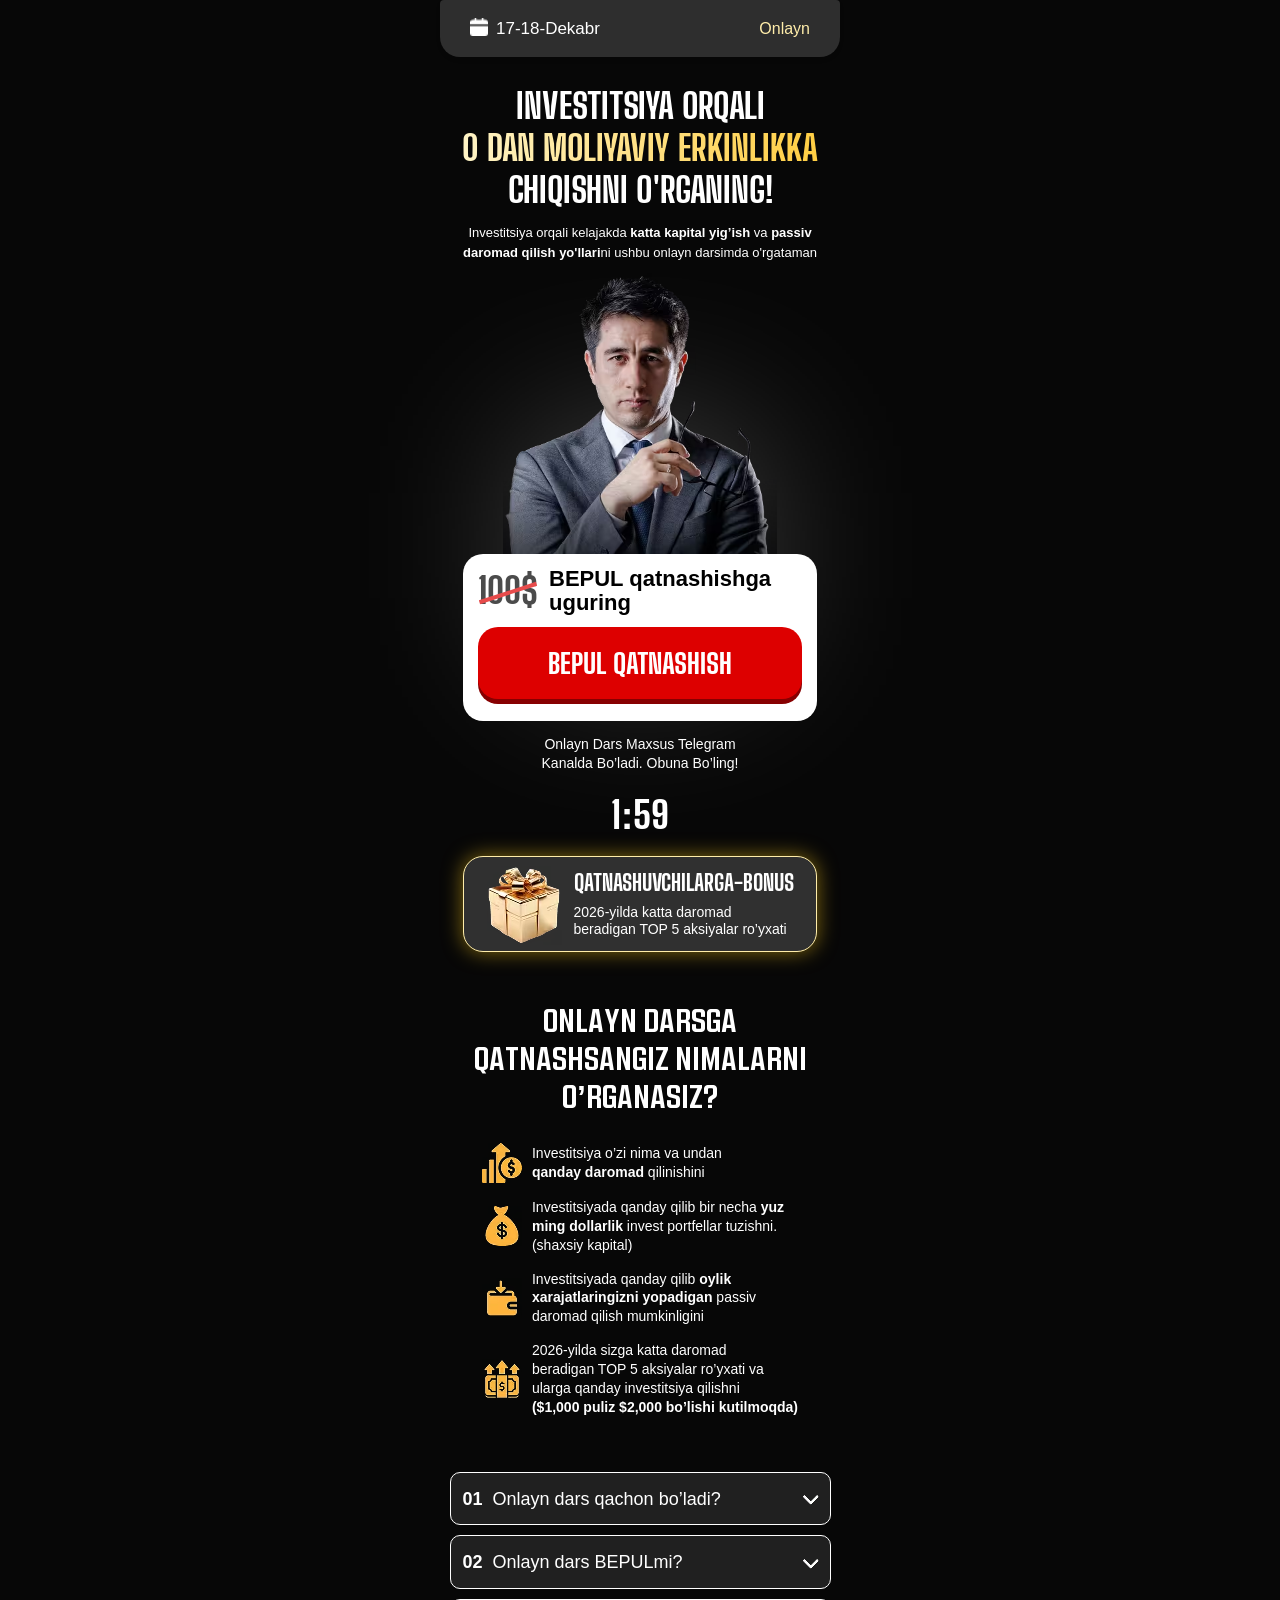
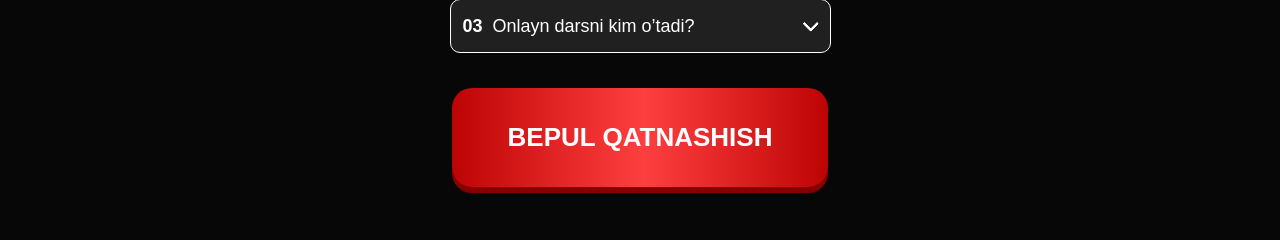
==== index.html @ de6c8760 "push" ====
<!DOCTYPE html>
<html lang="en">

<head>
    <meta charset="UTF-8">
    <meta name="viewport" content="width=device-width, initial-scale=1.0">
    <title>Abdujalil Karimov</title>
    <style>
* {margin: 0;padding: 0;box-sizing: border-box;}body {background-color: #070707;}.container {max-width: 440px;width: 100%;margin: 0 auto;padding: 0 10px;padding-top: 0;display: flex;flex-direction: column;align-items: center;font-family: sans-serif;}.header {width: 100%;box-shadow: 0px 3px 4.6px 0px #00000017;background-color: #2E2E2E;border-radius: 4px 4px 20px 20px;padding: 20px 30px;display: flex;align-items: center;justify-content: space-between;gap: 12px;margin-bottom: 28px;min-width: 313px;max-width: 400px;}.header__box {display: flex;align-items: center;gap: 8px;}.header__text {font-family: Poppins, sans-serif;color: white;font-weight: 500;font-size: 17px;line-height: 100%;text-wrap: nowrap;}.header__time {font-family: Involve, sans-serif;font-weight: 400;font-size: 16px;color: #FFEDAA;line-height: 100%;text-align: center;}.title {font-family: "Big Shoulders Display", sans-serif;font-weight: 800;font-size: clamp(28px, 9vw, 35px);line-height: 120%;text-align: center;text-transform: uppercase;color: white;margin-bottom: 12px;width: 100%;}.title span {background: linear-gradient(90deg, #FFF4C6 0%, #FFCE43 100%);-webkit-background-clip: text;-webkit-text-fill-color: transparent;}.text {font-family: Montserrat, sans-serif;font-weight: 400;font-size: clamp(10px, 3vw, 13px);line-height: 150%;text-align: center;color: white;margin-bottom: 5px;}.center {position: relative;width: 100%;display: flex;align-items: center;justify-content: center;}.speaker__bg {background-color: #FFFFFF99;filter: blur(100px);width: 151px;height: 151px;position: absolute;top: 470px;}.center__bg {position: absolute;left: 50%;bottom: -51px;transform: translate(-55.4%);z-index: -1;}.expert__img {object-fit: contain;max-width: 274px;width: 100%;height: auto;position: relative;z-index: 15;margin-bottom: -1px;}.event__btn {text-decoration: none;cursor: pointer;max-width: 345px;width: 100%;display: flex;align-items: center;justify-content: center;border: none;background-color: transparent;position: relative;background-color: #DD0000;border-radius: 20px;box-shadow: 0px 5px 0px 0px #870001;padding: 15px 0;z-index: 20;font-family: "Big Shoulders Display", sans-serif;color: white;font-weight: 800;font-size: 28px;height: 72px;line-height: 150%;text-align: center;text-transform: uppercase;}.event__btn__img {width: 100%;height: auto;}.timer__box {font-family: "Big Shoulders Display", sans-serif;font-weight: 700;font-size: 38px;line-height: 100%;text-align: center;color: white;padding-top: 14px;margin-bottom: 22px;}.gift-wrapper {border-radius: 20px;background-color: #303030;border: 1px solid #FFEDAA;box-shadow: 0px 0px 20px 0px #FFCD1980;max-width: 354px;width: 100%;margin-top: 24px;padding: 9px 17px 6px 17px;color: white;display: flex;align-items: center;justify-content: center;margin: 0 auto;gap: clamp(12px, -2vw, 13px);}.gift {display: flex;align-items: center;gap: 12px;width: 100%;border-radius: 20px;margin-bottom: 48px;}.gift__img {object-fit: contain;max-width: 75px;width: 100%;height: auto;}.gift__title {font-family: "Big Shoulders Display", sans-serif;font-weight: 800;font-size: clamp(20px, 6vw, 22px);line-height: 100%;margin-bottom: 10px;text-transform: uppercase;white-space: nowrap;}.gift__description {font-family: Involve, sans-serif;font-weight: 500;font-size: clamp(12px, 3vw, 14px);line-height: 120%;}.event__box {background-color: white;border-radius: 20px;padding: 10px 15px 22px 15px;max-width: 354px;width: 100%;margin-top: -75px;position: relative;z-index: 20;margin-bottom: 14px;}.event__info {display: flex;align-items: center;gap: 11px;justify-content: center;margin-bottom: 9px;}.event__info__title {font-family: "Big Shoulders Display", sans-serif;font-weight: 800;font-size: 36px;line-height: 150%;text-align: center;position: relative;opacity: 70%;}.event__info__title .event__line {position: absolute;left: 0;right: 0;top: 50%;border-top: 4px solid #DD0000;transform: rotate(-18deg);transform-origin: center;}.event__info__description {font-family: Involve, sans-serif;font-weight: 600;font-size: 22px;line-height: 110%;}.description {padding-bottom: 53px;display: flex;flex-direction: column;align-items: center;justify-content: center;}.description__title {font-family: Kuunari, sans-serif;font-weight: 700;font-size: clamp(24px, 7vw, 32px);line-height: 120%;text-align: center;text-transform: uppercase;color: white;max-width: 389px;width: 100%;margin-bottom: 28px;}.description__row {display: flex;flex-direction: column;margin-bottom: clamp(25px, 8vw, 40px);}.description__col {display: flex;align-items: center;gap: 10px;margin-bottom: 15px;color: white;}.description__text {font-family: Poppins, sans-serif;font-weight: 400;font-size: clamp(12px, 3.5vw, 14px);line-height: 135%;}.description__text span {font-weight: 600;}.accardion {display: flex;flex-direction: column;gap: 10px;padding-bottom: 35px;}.accardion__info {border: 0.5px solid #FFFFFF;border-radius: 10px;background-color: #202020;padding: 16px 11px 14px 12px;color: white;max-width: 390px;width: 100%;}.accardion__info__top {display: flex;align-items: center;justify-content: space-between;cursor: pointer;}.accardion__info__card {display: flex;align-items: center;gap: 10px;}.accardion__subtitle {font-family: Poppins, sans-serif;font-weight: 600;font-size: clamp(16px, 5vw, 18px);line-height: 120%;text-align: center;}.accardion__title {font-family: Poppins, sans-serif;font-weight: 500;font-size: clamp(16px, 5vw, 18px);line-height: 120%;text-align: center;}.button {font-family: Poppins, sans-serif;font-weight: 700;font-size: clamp(23px, 7vw, 26px);line-height: 150%;text-align: center;color: white;padding: 30px 0;background: linear-gradient(90deg, #BD0404 0%, #FF3F3F 50.96%, #BD0404 100%);box-shadow: 0px 6px 0px 0px #870001;border-radius: 20px;max-width: 376px;width: 100%;border: none;cursor: pointer;}.arrow-top {display: none;}.arrow-bottom {display: block;}.accardion__text {font-family: Poppins, sans-serif;font-weight: 400;font-size: clamp(12px, 3vw, 14px);line-height: 130%;max-height: 0;margin: 0;padding-top: 0;overflow: hidden;transition: max-height 0.25s ease;color: white;max-width: 356px;width: 100%;}.accardion__info.is-open .accardion__text {max-height: 500px;margin-top: 10px;}.accardion__info.is-open .arrow-top {display: block;}.accardion__info.is-open .arrow-bottom {display: none;}@media (max-width:380px) {.event__info__description {font-size: 21px;}.header {margin-bottom: 15px;}}@media (max-width:355px) {.event__btn {font-size: 26px;}.header {padding: 20px 22px;}.event__info__description {font-size: 19px;}.gift__img {max-width: 70px;}.accardion__info__card {gap: 5px;}}
    </style>
    <link rel="stylesheet" href="./css/modal.css" media="print" onload="this.media='all'" />
    <noscript>
        <link rel="stylesheet" href="./css/modal.css" />
    </noscript>
</head>

<body>
    <div class="wrapper">
        <div class="container">
            <div class="header">
                <div class="header__box">
                    <img src="./images/calendar.png" alt="kalendar belgisi" style="margin-top: -3px;"
                        class="header__text__img" width="18" height="18" loading="lazy" decoding="async">
                    <p class="header__text">
                        17-18-Dekabr
                    </p>
                </div>
                <p class="header__time">Onlayn</p>
            </div>

            <h1 class="title">
                INVESTITSIYA ORQALI <br>
                <span>0 DAN MOLIYAVIY ERKINLIKKA</span> <br>
                CHIQISHNI O'RGANING!
            </h1>

            <p class="text">Investitsiya orqali kelajakda <b>katta kapital yig’ish</b> va <b>passiv <br> daromad qilish
                    yo'llari</b>ni
                ushbu onlayn darsimda o'rgataman</p>

            <img src="./a/images/speaker.avif" alt="Invertor rasmi" class="expert__img" decoding="async" loading="lazy"
                width="274" height="363">

            <div class="speaker__bg"></div>

            <div class="event__box">
                <div class="event__info">
                    <h3 class="event__info__title">100$ <span class="event__line"></span></h3>
                    <p class="event__info__description">BEPUL qatnashishga uguring</p>
                </div>
                <button class="event__btn registerBtn">
                    bepul qatnashish
                </button>
            </div>

            <p class="text" style="font-size: 14px; line-height: 130%; margin-bottom: 10px;">Onlayn Dars Maxsus Telegram
                <br> Kanalda
                Bo’ladi. Obuna Bo’ling!
            </p>

            <div class="timer__box" id="timer">02:00</div>

            <div class="gift">
                <div class="gift-wrapper">
                    <img class="gift__img" src="./images/gift.avif" loading="lazy" alt="gift icon">
                    <div class="">
                        <h3 class="gift__title">qatnashuvchilarga-bonus</h3>
                        <p class="gift__description">2026-yilda katta daromad <br> beradigan TOP 5 aksiyalar ro’yxati
                        </p>
                    </div>
                </div>
            </div>

            <div class="description">
                <h2 class="description__title">Onlayn darsga qatnashsangiz nimalarni o’rganasiz?</h2>

                <ul class="description__row">
                    <li class="description__col">
                        <img src="./images/learn/1.avif" loading="lazy" alt="icons">
                        <p class="description__text">Investitsiya o’zi nima va undan <br> <span>qanday daromad</span>
                            qilinishini</p>
                    </li>
                    <li class="description__col">
                        <img src="./images/learn/2.avif" loading="lazy" alt="icons">
                        <p class="description__text">Investitsiyada qanday qilib bir necha <span>yuz <br> ming
                                dollarlik</span> invest portfellar
                            tuzishni. <br> (shaxsiy kapital)</p>
                    </li>
                    <li class="description__col">
                        <img src="./images/learn/3.avif" loading="lazy" alt="icons">
                        <p class="description__text">Investitsiyada qanday qilib <span>oylik <br> xarajatlaringizni
                                yopadigan</span> passiv <br>
                            daromad qilish mumkinligini</p>
                    </li>
                    <li class="description__col">
                        <img src="./images/learn/4.avif" loading="lazy" alt="icons">
                        <p class="description__text">2026-yilda sizga katta daromad <br> beradigan TOP 5 aksiyalar
                            ro’yxati va <br> ularga qanday
                            investitsiya qilishni <br>
                            <span>($1,000 puliz $2,000 bo’lishi kutilmoqda)</span>
                        </p>
                    </li>
                </ul>

                <div class="accardion">
                    <div class="accardion__info">
                        <div class="accardion__info__top">
                            <div class="accardion__info__card">
                                <h3 class="accardion__subtitle">01</h3>
                                <h3 class="accardion__title">Onlayn dars qachon bo’ladi?</h3>
                            </div>

                            <div class="accardion__arrows">
                                <img src="./images/arrow-top.avif" loading="lazy" alt="arrow-top" class="arrow-top">
                                <img src="./images/arrow-bottom.avif" loading="lazy" alt="arrow-bottom"
                                    class="arrow-bottom">
                            </div>
                        </div>

                        <p class="accardion__text">
                            17, 18-dekabr kunlari. Soat 20:00 da. Telegram kanalda jonli efir orqali bo’ladi.
                            Bu kanalga obuna bo’lish uchun qizil tugmani bosib ro’yxatdan o’ting!
                        </p>
                    </div>
                    <div class="accardion__info">
                        <div class="accardion__info__top">
                            <div class="accardion__info__card">
                                <h3 class="accardion__subtitle">02</h3>
                                <h3 class="accardion__title">Onlayn dars BEPULmi?</h3>
                            </div>

                            <div class="accardion__arrows">
                                <img src="./images/arrow-top.avif" loading="lazy" alt="arrow-top" class="arrow-top">
                                <img src="./images/arrow-bottom.avif" loading="lazy" alt="arrow-bottom"
                                    class="arrow-bottom">
                            </div>
                        </div>

                        <p class="accardion__text">
                            17, 18-dekabr kunlari. Soat 20:00 da. Telegram kanalda jonli efir orqali bo’ladi.
                            Bu kanalga obuna bo’lish uchun qizil tugmani bosib ro’yxatdan o’ting!
                        </p>
                    </div>
                    <div class="accardion__info">
                        <div class="accardion__info__top">
                            <div class="accardion__info__card">
                                <h3 class="accardion__subtitle">03</h3>
                                <h3 class="accardion__title">Onlayn darsni kim o’tadi?</h3>
                            </div>

                            <div class="accardion__arrows">
                                <img src="./images/arrow-top.avif" loading="lazy" alt="arrow-top" class="arrow-top">
                                <img src="./images/arrow-bottom.avif" loading="lazy" alt="arrow-bottom"
                                    class="arrow-bottom">
                            </div>
                        </div>

                        <p class="accardion__text">
                            17, 18-dekabr kunlari. Soat 20:00 da. Telegram kanalda jonli efir orqali bo’ladi.
                            Bu kanalga obuna bo’lish uchun qizil tugmani bosib ro’yxatdan o’ting!
                        </p>
                    </div>
                </div>

                <button class="button registerBtn">BEPUL QATNASHISH</button>
            </div>
        </div>
    </div>


    <!-- Modal -->
    <div id="registrationModal" class="homeModal" style="display: none">
        <div class="homeModalOverlay"></div>
        <div class="homeFormContainer">
            <button class="closeButton" id="closeModalBtn">
                <svg xmlns="http://www.w3.org/2000/svg" width="16" height="16" viewBox="0 0 12 12" fill="none">
                    <path d="M1 11L11 1M1 1.00001L11 11" stroke="currentColor" stroke-width="1.5"
                        stroke-linecap="round" />
                </svg>
            </button>
            <div class="homeFormTop">
                <h1 class="homeFormTopTitle">
                    Bepul darsga <br />
                    RO'YXATDAN O'TISH
                </h1>
            </div>
            <form id="registrationForm" name="contact-form">
                <div class="HomeFormRow">
                    <label class="HomeFormRowLabel" for="phone">Telefon raqamingiz:</label>
                    <div class="phone-input-container">
                        <div class="country-selector">
                            <div class="selected-country" id="selectedCountry">
                                <span id="selectedCountryCode">+998</span>
                                <svg id="dropdownIcon" xmlns="http://www.w3.org/2000/svg" width="16" height="16"
                                    viewBox="0 0 24 24" fill="none" stroke="currentColor" stroke-width="2"
                                    stroke-linecap="round" stroke-linejoin="round">
                                    <polyline points="6 9 12 15 18 9"></polyline>
                                </svg>
                            </div>
                            <div class="country-dropdown" id="countryDropdown" style="display: none"></div>
                        </div>
                        <input class="HomeFormRowInput" type="tel" id="phone" name="phone" placeholder="88 888 88 88"
                            autocomplete="tel" />
                    </div>
                    <p class="homeFormErrorText" id="phoneError" style="display: none">
                        ❌ Telefon raqam mos emas!
                    </p>
                </div>
                <button type="submit" class="HomeFormBtn" id="submitBtn">
                    ro’yxatdan o’tish </button>
            </form>
        </div>
    </div>

    <script defer src="../js/app.js"></script>
</body>

</html>
---- css/modal.css ----
@font-face {
    font-family: "Big Shoulders Display";
    src: url(../font/BigShouldersDisplay-ExtraBold-subset-v3.woff2);
    font-display: swap;
}

@font-face {
    font-family: "Bebas";
    src: url(../font/Babes.woff2);
    font-display: swap;
}

@font-face {
    font-family: "Kuunari";
    src: url(../font/kuunari-bold-subset-with-apos.woff2);
    font-display: swap;
}

body {
    font-family: Poppins, sans-serif;
}

.homeModal,
.homeModalOverlay {
    position: fixed;
    top: 0;
    height: 100vh;
    width: 100%;
    left: 0;
}

.homeModal {
    z-index: 30;
    justify-content: center;
    align-items: center;
    display: flex;
}

.homeModalOverlay {
    background-color: rgba(0, 0, 0, 0.3);
    backdrop-filter: blur(5px);
}

.homeFormContainer {
    position: relative;
    z-index: 30;
    background-color: #fff;
    color: #000;
    border-radius: 8px;
    padding: 20px 40px 40px;
    width: 100%;
    max-width: 520px;
    box-shadow: 0 4px 12px rgba(0, 0, 0, 0.1);
    margin: 0 20px;
    position: fixed;
    top: 50%;
    left: 50%;
    transform: translate(-50%, -50%);
}

.homeFormTop {
    display: flex;
    justify-content: space-between;
}

.homeFormTopTitle {
    font-size: 32px;
    margin: 0 0 20px;
    color: #000;
    font-weight: 700;
    font-family: Bebas, sans-serif;
    text-transform: uppercase;
    text-align: center;
    margin-left: auto;
    margin-right: auto;
}

.closeButton {
    background: 0 0;
    border: none;
    cursor: pointer;
    padding: 4px;
    justify-content: center;
    align-items: center;
    display: flex;
    position: absolute;
    top: 20px;
    right: 20px;
    color: #000;
}

.homeFormErrorText {
    color: #e53e3e;
    margin-bottom: 12px;
    font-size: 14px;
    font-family: system-ui, -apple-system, BlinkMacSystemFont, "Segoe UI", sans-serif;
    padding-top: 5px;
    padding-bottom: 5px;
}

.HomeFormRowInput,
.HomeFormRowLabel {
    font-family: system-ui, -apple-system, BlinkMacSystemFont, "Segoe UI", sans-serif;
    font-size: 18px;
}

.HomeFormRow {
    margin-bottom: 20px;
}

.HomeFormRowLabel {
    display: block;
    margin-bottom: 6px;
    color: #000;
}

.HomeFormRowInput {
    width: 100%;
    padding: 10px 16px;
    border: 1px solid #c9c9c9;
    min-height: 48px;
    background-color: #f3f7f8;
    border-radius: 6px;
    font-weight: 400;
    outline: 0;
    height: 50px;
    transition: border-color 0.2s;
}

.HomeFormRowInput:focus {
    border-color: #DD0000;
}

.HomeFormRowInput::placeholder {
    color: #aaa;
}

.HomeFormBtn {
    font-family: Bebas, sans-serif;
    height: 60px;
    width: 100%;
    cursor: pointer;
    border-radius: 10px;
    background-color: #DD0000;
    transition: 0.3s;
    font-size: 28px;
    color: white;
    text-transform: uppercase;
    border: none;
    position: relative;
    display: flex;
    align-items: center;
    justify-content: center;
}

.phone-input-container {
    display: flex;
    align-items: center;
}

.country-selector {
    position: relative;
    margin-right: 10px;
}

.selected-country {
    display: flex;
    align-items: center;
    padding: 10px;
    border: 1px solid #c9c9c9;
    border-radius: 6px;
    background-color: #f3f7f8;
    cursor: pointer;
    min-height: 50px;
    font-family: sans-serif !important;
    font-weight: 400 !important;
}

.country-dropdown {
    position: absolute;
    top: 100%;
    left: 0;
    width: 200px;
    background-color: #fff;
    border: 1px solid #c9c9c9;
    border-radius: 6px;
    box-shadow: 0 4px 12px rgba(0, 0, 0, 0.1);
    z-index: 40;
    max-height: 200px;
    overflow-y: auto;
    font-family: sans-serif !important;
    font-weight: 400 !important;
}

.country-option {
    display: flex;
    justify-content: space-between;
    align-items: center;
    padding: 10px;
    cursor: pointer;
    font-family: sans-serif;
    font-weight: 400 !important;
}

.country-option:hover {
    background-color: #f3f7f8;
}

.country-option.selected {
    background-color: #e6f0fa;
}

@media screen and (max-width: 768px) {
    .homeFormContainer {
        max-width: 100%;
        padding: 80px 20px 20px;
        margin: 0;
        border-radius: 6px;
        height: 100vh;
    }

    .homeFormTopTitle {
        text-align: center;
        max-width: 368px;
        margin-left: auto;
        margin-right: auto;
        font-size: 28px;
        font-weight: 700;
        margin-bottom: 15px;
    }

    .homeFormTop {
        flex-direction: column;
        align-items: flex-start;
    }

    .closeButton {
        width: 100%;
        height: 50px;
        background-color: #000;
        color: #fff;
        padding-right: 20px;
        top: 0;
        left: 0;
        justify-content: end;
    }

    .homeFormErrorText {
        font-size: 12px;
        margin-bottom: 8px;
    }

    .HomeFormRowLabel {
        margin-bottom: 6px;
    }

    .HomeFormRowInput {
        padding: 0 12px;
        min-height: 40px;
        background-color: transparent;
    }

    .HomeFormRowInput::placeholder {
        color: #a3a3a3;
    }

    .HomeFormBtn {
        font-size: 18px;
        font-weight: 700;
        margin-top: 24px;
    }
}

@media screen and (max-width: 480px) {
    .homeFormContainer {
        max-width: 100%;
        padding: 80px 20px 20px;
        margin: 0;
        border-radius: 6px;
        height: 100vh;
    }

    .homeFormTopTitle {
        text-align: center;
        max-width: 335px;
        margin: 0 auto 15px;
    }

    .homeFormErrorText {
        font-size: 12px;
        margin-bottom: 8px;
    }

    .HomeFormRowLabel {
        margin-bottom: 6px;
    }

    .HomeFormRowInput {
        padding: 0 12px;
        min-height: 40px;
        background-color: transparent;
        border-radius: 10px;
    }

    .HomeFormRowInput::placeholder {
        color: #a3a3a3;
    }

    .HomeFormBtn {
        font-size: 28px;
        padding: 10px 0;
        margin-top: 24px;
    }
}
---- css/modal.css ----
@font-face {
    font-family: "Big Shoulders Display";
    src: url(../font/BigShouldersDisplay-ExtraBold-subset-v3.woff2);
    font-display: swap;
}

@font-face {
    font-family: "Bebas";
    src: url(../font/Babes.woff2);
    font-display: swap;
}

@font-face {
    font-family: "Kuunari";
    src: url(../font/kuunari-bold-subset-with-apos.woff2);
    font-display: swap;
}

body {
    font-family: Poppins, sans-serif;
}

.homeModal,
.homeModalOverlay {
    position: fixed;
    top: 0;
    height: 100vh;
    width: 100%;
    left: 0;
}

.homeModal {
    z-index: 30;
    justify-content: center;
    align-items: center;
    display: flex;
}

.homeModalOverlay {
    background-color: rgba(0, 0, 0, 0.3);
    backdrop-filter: blur(5px);
}

.homeFormContainer {
    position: relative;
    z-index: 30;
    background-color: #fff;
    color: #000;
    border-radius: 8px;
    padding: 20px 40px 40px;
    width: 100%;
    max-width: 520px;
    box-shadow: 0 4px 12px rgba(0, 0, 0, 0.1);
    margin: 0 20px;
    position: fixed;
    top: 50%;
    left: 50%;
    transform: translate(-50%, -50%);
}

.homeFormTop {
    display: flex;
    justify-content: space-between;
}

.homeFormTopTitle {
    font-size: 32px;
    margin: 0 0 20px;
    color: #000;
    font-weight: 700;
    font-family: Bebas, sans-serif;
    text-transform: uppercase;
    text-align: center;
    margin-left: auto;
    margin-right: auto;
}

.closeButton {
    background: 0 0;
    border: none;
    cursor: pointer;
    padding: 4px;
    justify-content: center;
    align-items: center;
    display: flex;
    position: absolute;
    top: 20px;
    right: 20px;
    color: #000;
}

.homeFormErrorText {
    color: #e53e3e;
    margin-bottom: 12px;
    font-size: 14px;
    font-family: system-ui, -apple-system, BlinkMacSystemFont, "Segoe UI", sans-serif;
    padding-top: 5px;
    padding-bottom: 5px;
}

.HomeFormRowInput,
.HomeFormRowLabel {
    font-family: system-ui, -apple-system, BlinkMacSystemFont, "Segoe UI", sans-serif;
    font-size: 18px;
}

.HomeFormRow {
    margin-bottom: 20px;
}

.HomeFormRowLabel {
    display: block;
    margin-bottom: 6px;
    color: #000;
}

.HomeFormRowInput {
    width: 100%;
    padding: 10px 16px;
    border: 1px solid #c9c9c9;
    min-height: 48px;
    background-color: #f3f7f8;
    border-radius: 6px;
    font-weight: 400;
    outline: 0;
    height: 50px;
    transition: border-color 0.2s;
}

.HomeFormRowInput:focus {
    border-color: #DD0000;
}

.HomeFormRowInput::placeholder {
    color: #aaa;
}

.HomeFormBtn {
    font-family: Bebas, sans-serif;
    height: 60px;
    width: 100%;
    cursor: pointer;
    border-radius: 10px;
    background-color: #DD0000;
    transition: 0.3s;
    font-size: 28px;
    color: white;
    text-transform: uppercase;
    border: none;
    position: relative;
    display: flex;
    align-items: center;
    justify-content: center;
}

.phone-input-container {
    display: flex;
    align-items: center;
}

.country-selector {
    position: relative;
    margin-right: 10px;
}

.selected-country {
    display: flex;
    align-items: center;
    padding: 10px;
    border: 1px solid #c9c9c9;
    border-radius: 6px;
    background-color: #f3f7f8;
    cursor: pointer;
    min-height: 50px;
    font-family: sans-serif !important;
    font-weight: 400 !important;
}

.country-dropdown {
    position: absolute;
    top: 100%;
    left: 0;
    width: 200px;
    background-color: #fff;
    border: 1px solid #c9c9c9;
    border-radius: 6px;
    box-shadow: 0 4px 12px rgba(0, 0, 0, 0.1);
    z-index: 40;
    max-height: 200px;
    overflow-y: auto;
    font-family: sans-serif !important;
    font-weight: 400 !important;
}

.country-option {
    display: flex;
    justify-content: space-between;
    align-items: center;
    padding: 10px;
    cursor: pointer;
    font-family: sans-serif;
    font-weight: 400 !important;
}

.country-option:hover {
    background-color: #f3f7f8;
}

.country-option.selected {
    background-color: #e6f0fa;
}

@media screen and (max-width: 768px) {
    .homeFormContainer {
        max-width: 100%;
        padding: 80px 20px 20px;
        margin: 0;
        border-radius: 6px;
        height: 100vh;
    }

    .homeFormTopTitle {
        text-align: center;
        max-width: 368px;
        margin-left: auto;
        margin-right: auto;
        font-size: 28px;
        font-weight: 700;
        margin-bottom: 15px;
    }

    .homeFormTop {
        flex-direction: column;
        align-items: flex-start;
    }

    .closeButton {
        width: 100%;
        height: 50px;
        background-color: #000;
        color: #fff;
        padding-right: 20px;
        top: 0;
        left: 0;
        justify-content: end;
    }

    .homeFormErrorText {
        font-size: 12px;
        margin-bottom: 8px;
    }

    .HomeFormRowLabel {
        margin-bottom: 6px;
    }

    .HomeFormRowInput {
        padding: 0 12px;
        min-height: 40px;
        background-color: transparent;
    }

    .HomeFormRowInput::placeholder {
        color: #a3a3a3;
    }

    .HomeFormBtn {
        font-size: 18px;
        font-weight: 700;
        margin-top: 24px;
    }
}

@media screen and (max-width: 480px) {
    .homeFormContainer {
        max-width: 100%;
        padding: 80px 20px 20px;
        margin: 0;
        border-radius: 6px;
        height: 100vh;
    }

    .homeFormTopTitle {
        text-align: center;
        max-width: 335px;
        margin: 0 auto 15px;
    }

    .homeFormErrorText {
        font-size: 12px;
        margin-bottom: 8px;
    }

    .HomeFormRowLabel {
        margin-bottom: 6px;
    }

    .HomeFormRowInput {
        padding: 0 12px;
        min-height: 40px;
        background-color: transparent;
        border-radius: 10px;
    }

    .HomeFormRowInput::placeholder {
        color: #a3a3a3;
    }

    .HomeFormBtn {
        font-size: 28px;
        padding: 10px 0;
        margin-top: 24px;
    }
}
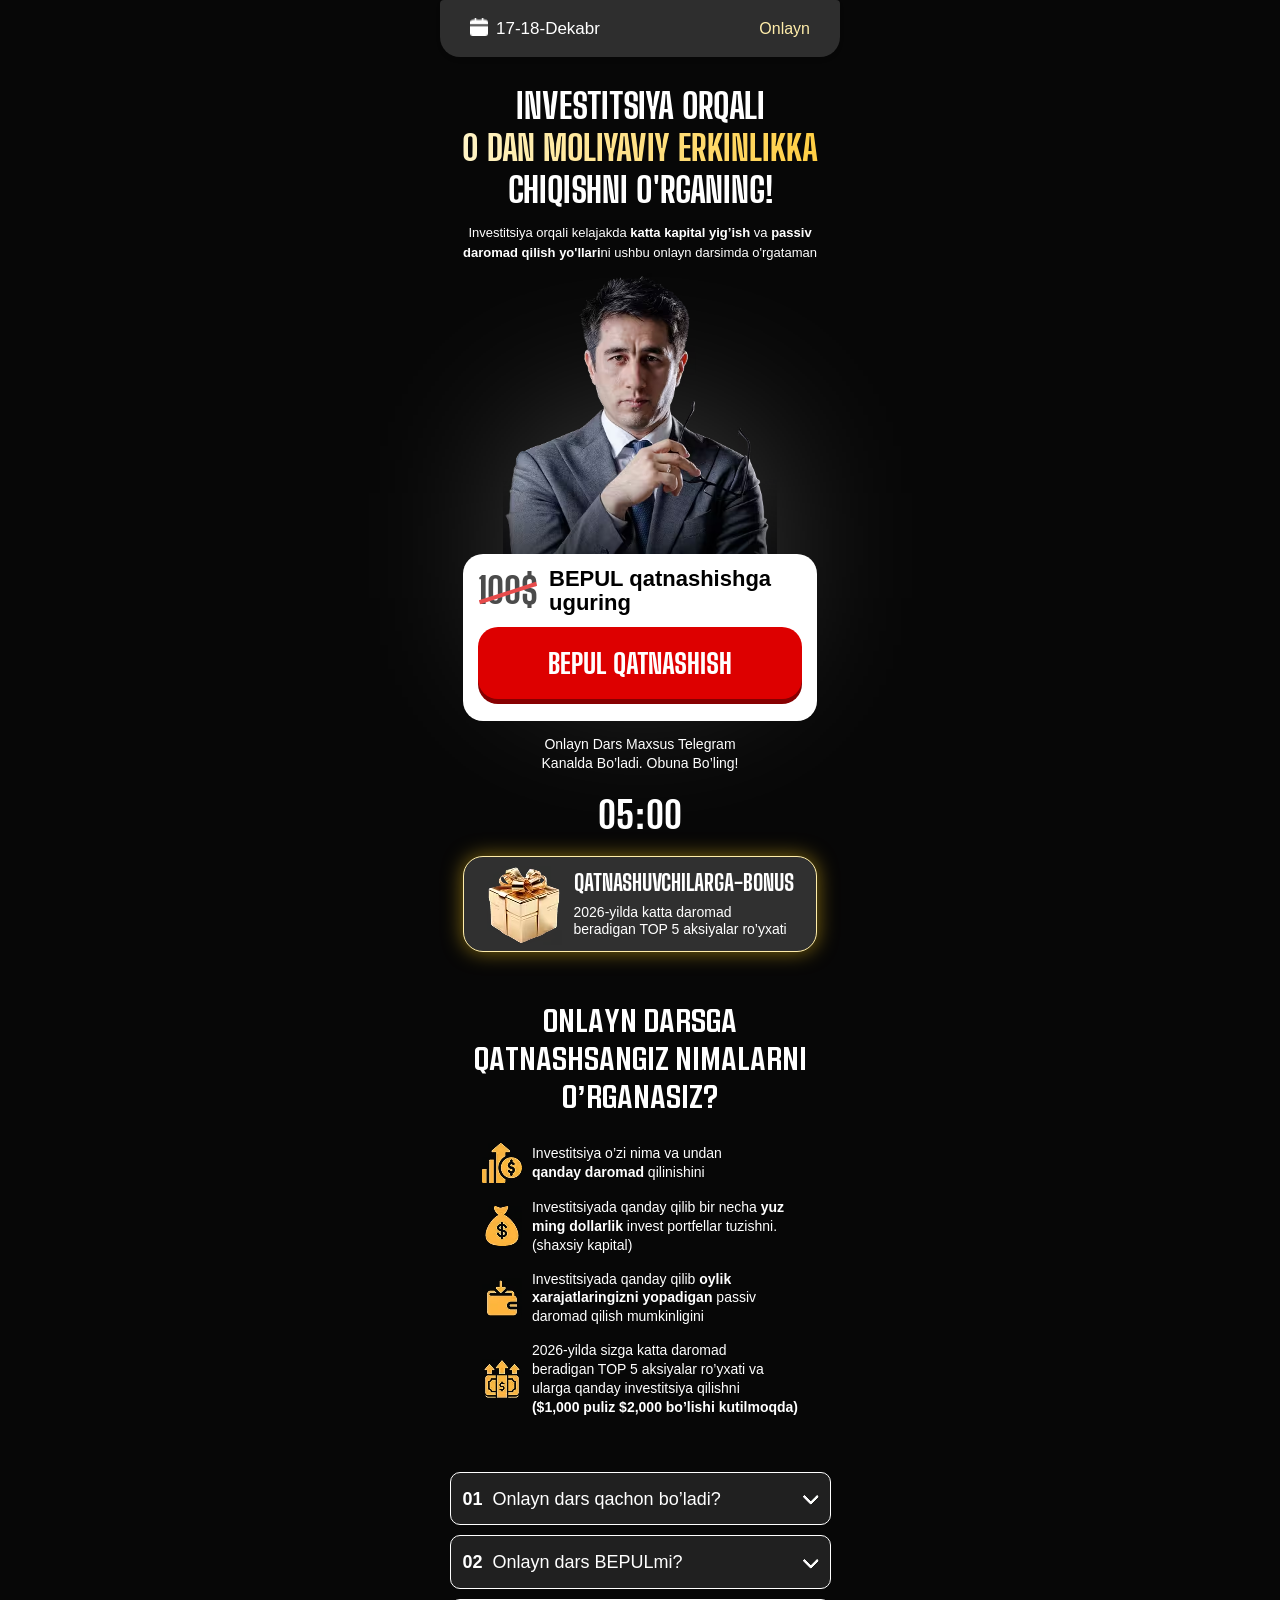
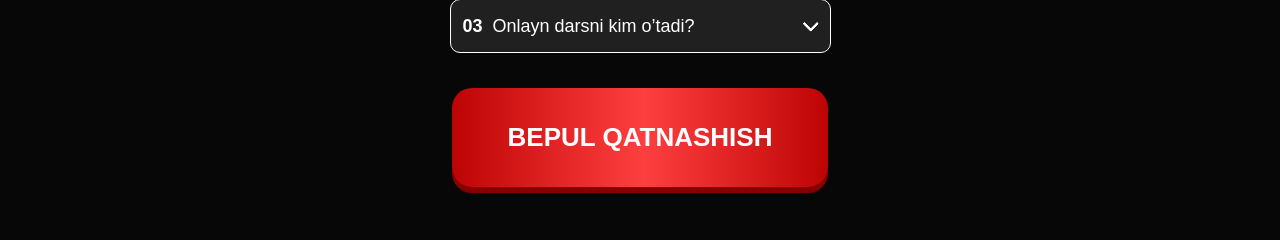
==== commit 89633548: "push" ====
--- a/index.html
+++ b/index.html
@@ -6,7 +6,7 @@
     <meta name="viewport" content="width=device-width, initial-scale=1.0">
     <title>Abdujalil Karimov</title>
     <style>
-* {margin: 0;padding: 0;box-sizing: border-box;}body {background-color: #070707;}.container {max-width: 440px;width: 100%;margin: 0 auto;padding: 0 10px;padding-top: 0;display: flex;flex-direction: column;align-items: center;font-family: sans-serif;}.header {width: 100%;box-shadow: 0px 3px 4.6px 0px #00000017;background-color: #2E2E2E;border-radius: 4px 4px 20px 20px;padding: 20px 30px;display: flex;align-items: center;justify-content: space-between;gap: 12px;margin-bottom: 28px;min-width: 313px;max-width: 400px;}.header__box {display: flex;align-items: center;gap: 8px;}.header__text {font-family: Poppins, sans-serif;color: white;font-weight: 500;font-size: 17px;line-height: 100%;text-wrap: nowrap;}.header__time {font-family: Involve, sans-serif;font-weight: 400;font-size: 16px;color: #FFEDAA;line-height: 100%;text-align: center;}.title {font-family: "Big Shoulders Display", sans-serif;font-weight: 800;font-size: clamp(28px, 9vw, 35px);line-height: 120%;text-align: center;text-transform: uppercase;color: white;margin-bottom: 12px;width: 100%;}.title span {background: linear-gradient(90deg, #FFF4C6 0%, #FFCE43 100%);-webkit-background-clip: text;-webkit-text-fill-color: transparent;}.text {font-family: Montserrat, sans-serif;font-weight: 400;font-size: clamp(10px, 3vw, 13px);line-height: 150%;text-align: center;color: white;margin-bottom: 5px;}.center {position: relative;width: 100%;display: flex;align-items: center;justify-content: center;}.speaker__bg {background-color: #FFFFFF99;filter: blur(100px);width: 151px;height: 151px;position: absolute;top: 470px;}.center__bg {position: absolute;left: 50%;bottom: -51px;transform: translate(-55.4%);z-index: -1;}.expert__img {object-fit: contain;max-width: 274px;width: 100%;height: auto;position: relative;z-index: 15;margin-bottom: -1px;}.event__btn {text-decoration: none;cursor: pointer;max-width: 345px;width: 100%;display: flex;align-items: center;justify-content: center;border: none;background-color: transparent;position: relative;background-color: #DD0000;border-radius: 20px;box-shadow: 0px 5px 0px 0px #870001;padding: 15px 0;z-index: 20;font-family: "Big Shoulders Display", sans-serif;color: white;font-weight: 800;font-size: 28px;height: 72px;line-height: 150%;text-align: center;text-transform: uppercase;}.event__btn__img {width: 100%;height: auto;}.timer__box {font-family: "Big Shoulders Display", sans-serif;font-weight: 700;font-size: 38px;line-height: 100%;text-align: center;color: white;padding-top: 14px;margin-bottom: 22px;}.gift-wrapper {border-radius: 20px;background-color: #303030;border: 1px solid #FFEDAA;box-shadow: 0px 0px 20px 0px #FFCD1980;max-width: 354px;width: 100%;margin-top: 24px;padding: 9px 17px 6px 17px;color: white;display: flex;align-items: center;justify-content: center;margin: 0 auto;gap: clamp(12px, -2vw, 13px);}.gift {display: flex;align-items: center;gap: 12px;width: 100%;border-radius: 20px;margin-bottom: 48px;}.gift__img {object-fit: contain;max-width: 75px;width: 100%;height: auto;}.gift__title {font-family: "Big Shoulders Display", sans-serif;font-weight: 800;font-size: clamp(20px, 6vw, 22px);line-height: 100%;margin-bottom: 10px;text-transform: uppercase;white-space: nowrap;}.gift__description {font-family: Involve, sans-serif;font-weight: 500;font-size: clamp(12px, 3vw, 14px);line-height: 120%;}.event__box {background-color: white;border-radius: 20px;padding: 10px 15px 22px 15px;max-width: 354px;width: 100%;margin-top: -75px;position: relative;z-index: 20;margin-bottom: 14px;}.event__info {display: flex;align-items: center;gap: 11px;justify-content: center;margin-bottom: 9px;}.event__info__title {font-family: "Big Shoulders Display", sans-serif;font-weight: 800;font-size: 36px;line-height: 150%;text-align: center;position: relative;opacity: 70%;}.event__info__title .event__line {position: absolute;left: 0;right: 0;top: 50%;border-top: 4px solid #DD0000;transform: rotate(-18deg);transform-origin: center;}.event__info__description {font-family: Involve, sans-serif;font-weight: 600;font-size: 22px;line-height: 110%;}.description {padding-bottom: 53px;display: flex;flex-direction: column;align-items: center;justify-content: center;}.description__title {font-family: Kuunari, sans-serif;font-weight: 700;font-size: clamp(24px, 7vw, 32px);line-height: 120%;text-align: center;text-transform: uppercase;color: white;max-width: 389px;width: 100%;margin-bottom: 28px;}.description__row {display: flex;flex-direction: column;margin-bottom: clamp(25px, 8vw, 40px);}.description__col {display: flex;align-items: center;gap: 10px;margin-bottom: 15px;color: white;}.description__text {font-family: Poppins, sans-serif;font-weight: 400;font-size: clamp(12px, 3.5vw, 14px);line-height: 135%;}.description__text span {font-weight: 600;}.accardion {display: flex;flex-direction: column;gap: 10px;padding-bottom: 35px;}.accardion__info {border: 0.5px solid #FFFFFF;border-radius: 10px;background-color: #202020;padding: 16px 11px 14px 12px;color: white;max-width: 390px;width: 100%;}.accardion__info__top {display: flex;align-items: center;justify-content: space-between;cursor: pointer;}.accardion__info__card {display: flex;align-items: center;gap: 10px;}.accardion__subtitle {font-family: Poppins, sans-serif;font-weight: 600;font-size: clamp(16px, 5vw, 18px);line-height: 120%;text-align: center;}.accardion__title {font-family: Poppins, sans-serif;font-weight: 500;font-size: clamp(16px, 5vw, 18px);line-height: 120%;text-align: center;}.button {font-family: Poppins, sans-serif;font-weight: 700;font-size: clamp(23px, 7vw, 26px);line-height: 150%;text-align: center;color: white;padding: 30px 0;background: linear-gradient(90deg, #BD0404 0%, #FF3F3F 50.96%, #BD0404 100%);box-shadow: 0px 6px 0px 0px #870001;border-radius: 20px;max-width: 376px;width: 100%;border: none;cursor: pointer;}.arrow-top {display: none;}.arrow-bottom {display: block;}.accardion__text {font-family: Poppins, sans-serif;font-weight: 400;font-size: clamp(12px, 3vw, 14px);line-height: 130%;max-height: 0;margin: 0;padding-top: 0;overflow: hidden;transition: max-height 0.25s ease;color: white;max-width: 356px;width: 100%;}.accardion__info.is-open .accardion__text {max-height: 500px;margin-top: 10px;}.accardion__info.is-open .arrow-top {display: block;}.accardion__info.is-open .arrow-bottom {display: none;}@media (max-width:380px) {.event__info__description {font-size: 21px;}.header {margin-bottom: 15px;}}@media (max-width:355px) {.event__btn {font-size: 26px;}.header {padding: 20px 22px;}.event__info__description {font-size: 19px;}.gift__img {max-width: 70px;}.accardion__info__card {gap: 5px;}}
+* {margin: 0;padding: 0;box-sizing: border-box;}body {background-color: #070707;}.container {max-width: 440px;width: 100%;margin: 0 auto;padding: 0 10px;padding-top: 0;display: flex;flex-direction: column;align-items: center;font-family: sans-serif;}.header {width: 100%;box-shadow: 0px 3px 4.6px 0px #00000017;background-color: #2E2E2E;border-radius: 4px 4px 20px 20px;padding: 20px 30px;display: flex;align-items: center;justify-content: space-between;gap: 12px;margin-bottom: 28px;min-width: 313px;max-width: 400px;}.header__box {display: flex;align-items: center;gap: 8px;}.header__text {font-family: Poppins, sans-serif;color: white;font-weight: 500;font-size: 17px;line-height: 100%;text-wrap: nowrap;}.header__time {font-family: Involve, sans-serif;font-weight: 400;font-size: 16px;color: #FFEDAA;line-height: 100%;text-align: center;}.title {font-family: "Big Shoulders Display", sans-serif;font-weight: 800;font-size: clamp(28px, 9vw, 35px);line-height: 120%;text-align: center;text-transform: uppercase;color: white;margin-bottom: 12px;width: 100%;}.title span {background: linear-gradient(90deg, #FFF4C6 0%, #FFCE43 100%);-webkit-background-clip: text;-webkit-text-fill-color: transparent;}.text {font-family: Montserrat, sans-serif;font-weight: 400;font-size: clamp(10px, 3vw, 13px);line-height: 150%;text-align: center;color: white;margin-bottom: 5px;}.center {position: relative;width: 100%;display: flex;align-items: center;justify-content: center;}.speaker__bg {background-color: #FFFFFF99;filter: blur(100px);width: 151px;height: 151px;position: absolute;top: 470px;}.center__bg {position: absolute;left: 50%;bottom: -51px;transform: translate(-55.4%);z-index: -1;}.expert__img {object-fit: contain;max-width: 274px;width: 100%;height: auto;position: relative;z-index: 15;margin-bottom: -1px;}.event__btn {text-decoration: none;cursor: pointer;max-width: 345px;width: 100%;display: flex;align-items: center;justify-content: center;border: none;background-color: transparent;position: relative;background-color: #DD0000;border-radius: 20px;box-shadow: 0px 5px 0px 0px #870001;padding: 15px 0;z-index: 20;font-family: "Big Shoulders Display", sans-serif;color: white;font-weight: 800;font-size: 28px;height: 72px;line-height: 150%;text-align: center;text-transform: uppercase;}.event__btn__img {width: 100%;height: auto;}.timer__box {font-family: "Big Shoulders Display", sans-serif;font-weight: 700;font-size: 38px;line-height: 100%;text-align: center;color: white;padding-top: 14px;margin-bottom: 22px;}.gift-wrapper {border-radius: 20px;background-color: #303030;border: 1px solid #FFEDAA;box-shadow: 0px 0px 20px 0px #FFCD1980;max-width: 354px;width: 100%;margin-top: 24px;padding: 9px 17px 6px 17px;color: white;display: flex;align-items: center;justify-content: center;margin: 0 auto;gap: clamp(12px, -2vw, 13px);}.gift {display: flex;align-items: center;gap: 12px;width: 100%;border-radius: 20px;margin-bottom: 48px;}.gift__img {object-fit: contain;max-width: 75px;width: 100%;height: auto;}.gift__title {font-family: "Big Shoulders Display", sans-serif;font-weight: 800;font-size: clamp(20px, 6vw, 22px);line-height: 100%;margin-bottom: 10px;text-transform: uppercase;white-space: nowrap;}.gift__description {font-family: Involve, sans-serif;font-weight: 500;font-size: clamp(12px, 3vw, 14px);line-height: 120%;}.event__box {background-color: white;border-radius: 20px;padding: 10px 15px 22px 15px;max-width: 354px;width: 100%;margin-top: -75px;position: relative;z-index: 20;margin-bottom: 14px;}.event__info {display: flex;align-items: center;gap: 11px;justify-content: center;margin-bottom: 9px;}.event__info__title {font-family: "Big Shoulders Display", sans-serif;font-weight: 800;font-size: 36px;line-height: 150%;text-align: center;position: relative;opacity: 70%;}.event__info__title .event__line {position: absolute;left: 0;right: 0;top: 50%;border-top: 4px solid #DD0000;transform: rotate(-18deg);transform-origin: center;}.event__info__description {font-family: Involve, sans-serif;font-weight: 600;font-size: 22px;line-height: 110%;}.description {padding-bottom: 53px;display: flex;flex-direction: column;align-items: center;justify-content: center;}.description__title {font-family: Kuunari, sans-serif;font-weight: 700;font-size: clamp(24px, 7vw, 32px);line-height: 120%;text-align: center;text-transform: uppercase;color: white;max-width: 389px;width: 100%;margin-bottom: 28px;}.description__row {display: flex;flex-direction: column;margin-bottom: clamp(25px, 8vw, 40px);}.description__col {display: flex;align-items: center;gap: 10px;margin-bottom: 15px;color: white;}.description__text {font-family: Poppins, sans-serif;font-weight: 400;font-size: clamp(13px, 4vw, 14px);line-height: 135%;}.description__text span {font-weight: 600;}.accardion {display: flex;flex-direction: column;gap: 10px;padding-bottom: 35px;}.accardion__info {border: 0.5px solid #FFFFFF;border-radius: 10px;background-color: #202020;padding: 16px 11px 14px 12px;color: white;max-width: 390px;width: 100%;}.accardion__info__top {display: flex;align-items: center;justify-content: space-between;cursor: pointer;}.accardion__info__card {display: flex;align-items: center;gap: 10px;}.accardion__subtitle {font-family: Poppins, sans-serif;font-weight: 600;font-size: clamp(16px, 5vw, 18px);line-height: 120%;text-align: center;}.accardion__title {font-family: Poppins, sans-serif;font-weight: 500;font-size: clamp(16px, 5vw, 18px);line-height: 120%;text-align: center;}.button {font-family: Poppins, sans-serif;font-weight: 700;font-size: clamp(23px, 7vw, 26px);line-height: 150%;text-align: center;color: white;padding: 30px 0;background: linear-gradient(90deg, #BD0404 0%, #FF3F3F 50.96%, #BD0404 100%);box-shadow: 0px 6px 0px 0px #870001;border-radius: 20px;max-width: 376px;width: 100%;border: none;cursor: pointer;}.arrow-top {display: none;}.arrow-bottom {display: block;}.accardion__text {font-family: Poppins, sans-serif;font-weight: 400;font-size: clamp(14px, 3vw, 14px);line-height: 130%;max-height: 0;margin: 0;padding-top: 0;overflow: hidden;transition: max-height 0.25s ease;color: white;max-width: 356px;width: 100%;}.accardion__info.is-open .accardion__text {max-height: 500px;margin-top: 10px;}.accardion__info.is-open .arrow-top {display: block;}.accardion__info.is-open .arrow-bottom {display: none;}@media (max-width:380px) {.event__info__description {font-size: 21px;}.header {margin-bottom: 15px;}}@media (max-width:355px) {.event__btn {font-size: 26px;}.header {padding: 20px 22px;}.event__info__description {font-size: 19px;}.gift__img {max-width: 70px;}.accardion__info__card {gap: 5px;}}
     </style>
     <link rel="stylesheet" href="./css/modal.css" media="print" onload="this.media='all'" />
     <noscript>
@@ -58,7 +58,7 @@
                 Bo’ladi. Obuna Bo’ling!
             </p>
 
-            <div class="timer__box" id="timer">02:00</div>
+            <div class="timer__box" id="timer">05:00</div>
 
             <div class="gift">
                 <div class="gift-wrapper">
@@ -212,7 +212,7 @@
         </div>
     </div>
 
-    <script defer src="../js/app.js"></script>
+    <script defer src="./js/app.js"></script>
 </body>
 
 </html>
--- a/css/modal.css
+++ b/css/modal.css
@@ -1,314 +1 @@
-@font-face {
-    font-family: "Big Shoulders Display";
-    src: url(../font/BigShouldersDisplay-ExtraBold-subset-v3.woff2);
-    font-display: swap;
-}
-
-@font-face {
-    font-family: "Bebas";
-    src: url(../font/Babes.woff2);
-    font-display: swap;
-}
-
-@font-face {
-    font-family: "Kuunari";
-    src: url(../font/kuunari-bold-subset-with-apos.woff2);
-    font-display: swap;
-}
-
-body {
-    font-family: Poppins, sans-serif;
-}
-
-.homeModal,
-.homeModalOverlay {
-    position: fixed;
-    top: 0;
-    height: 100vh;
-    width: 100%;
-    left: 0;
-}
-
-.homeModal {
-    z-index: 30;
-    justify-content: center;
-    align-items: center;
-    display: flex;
-}
-
-.homeModalOverlay {
-    background-color: rgba(0, 0, 0, 0.3);
-    backdrop-filter: blur(5px);
-}
-
-.homeFormContainer {
-    position: relative;
-    z-index: 30;
-    background-color: #fff;
-    color: #000;
-    border-radius: 8px;
-    padding: 20px 40px 40px;
-    width: 100%;
-    max-width: 520px;
-    box-shadow: 0 4px 12px rgba(0, 0, 0, 0.1);
-    margin: 0 20px;
-    position: fixed;
-    top: 50%;
-    left: 50%;
-    transform: translate(-50%, -50%);
-}
-
-.homeFormTop {
-    display: flex;
-    justify-content: space-between;
-}
-
-.homeFormTopTitle {
-    font-size: 32px;
-    margin: 0 0 20px;
-    color: #000;
-    font-weight: 700;
-    font-family: Bebas, sans-serif;
-    text-transform: uppercase;
-    text-align: center;
-    margin-left: auto;
-    margin-right: auto;
-}
-
-.closeButton {
-    background: 0 0;
-    border: none;
-    cursor: pointer;
-    padding: 4px;
-    justify-content: center;
-    align-items: center;
-    display: flex;
-    position: absolute;
-    top: 20px;
-    right: 20px;
-    color: #000;
-}
-
-.homeFormErrorText {
-    color: #e53e3e;
-    margin-bottom: 12px;
-    font-size: 14px;
-    font-family: system-ui, -apple-system, BlinkMacSystemFont, "Segoe UI", sans-serif;
-    padding-top: 5px;
-    padding-bottom: 5px;
-}
-
-.HomeFormRowInput,
-.HomeFormRowLabel {
-    font-family: system-ui, -apple-system, BlinkMacSystemFont, "Segoe UI", sans-serif;
-    font-size: 18px;
-}
-
-.HomeFormRow {
-    margin-bottom: 20px;
-}
-
-.HomeFormRowLabel {
-    display: block;
-    margin-bottom: 6px;
-    color: #000;
-}
-
-.HomeFormRowInput {
-    width: 100%;
-    padding: 10px 16px;
-    border: 1px solid #c9c9c9;
-    min-height: 48px;
-    background-color: #f3f7f8;
-    border-radius: 6px;
-    font-weight: 400;
-    outline: 0;
-    height: 50px;
-    transition: border-color 0.2s;
-}
-
-.HomeFormRowInput:focus {
-    border-color: #DD0000;
-}
-
-.HomeFormRowInput::placeholder {
-    color: #aaa;
-}
-
-.HomeFormBtn {
-    font-family: Bebas, sans-serif;
-    height: 60px;
-    width: 100%;
-    cursor: pointer;
-    border-radius: 10px;
-    background-color: #DD0000;
-    transition: 0.3s;
-    font-size: 28px;
-    color: white;
-    text-transform: uppercase;
-    border: none;
-    position: relative;
-    display: flex;
-    align-items: center;
-    justify-content: center;
-}
-
-.phone-input-container {
-    display: flex;
-    align-items: center;
-}
-
-.country-selector {
-    position: relative;
-    margin-right: 10px;
-}
-
-.selected-country {
-    display: flex;
-    align-items: center;
-    padding: 10px;
-    border: 1px solid #c9c9c9;
-    border-radius: 6px;
-    background-color: #f3f7f8;
-    cursor: pointer;
-    min-height: 50px;
-    font-family: sans-serif !important;
-    font-weight: 400 !important;
-}
-
-.country-dropdown {
-    position: absolute;
-    top: 100%;
-    left: 0;
-    width: 200px;
-    background-color: #fff;
-    border: 1px solid #c9c9c9;
-    border-radius: 6px;
-    box-shadow: 0 4px 12px rgba(0, 0, 0, 0.1);
-    z-index: 40;
-    max-height: 200px;
-    overflow-y: auto;
-    font-family: sans-serif !important;
-    font-weight: 400 !important;
-}
-
-.country-option {
-    display: flex;
-    justify-content: space-between;
-    align-items: center;
-    padding: 10px;
-    cursor: pointer;
-    font-family: sans-serif;
-    font-weight: 400 !important;
-}
-
-.country-option:hover {
-    background-color: #f3f7f8;
-}
-
-.country-option.selected {
-    background-color: #e6f0fa;
-}
-
-@media screen and (max-width: 768px) {
-    .homeFormContainer {
-        max-width: 100%;
-        padding: 80px 20px 20px;
-        margin: 0;
-        border-radius: 6px;
-        height: 100vh;
-    }
-
-    .homeFormTopTitle {
-        text-align: center;
-        max-width: 368px;
-        margin-left: auto;
-        margin-right: auto;
-        font-size: 28px;
-        font-weight: 700;
-        margin-bottom: 15px;
-    }
-
-    .homeFormTop {
-        flex-direction: column;
-        align-items: flex-start;
-    }
-
-    .closeButton {
-        width: 100%;
-        height: 50px;
-        background-color: #000;
-        color: #fff;
-        padding-right: 20px;
-        top: 0;
-        left: 0;
-        justify-content: end;
-    }
-
-    .homeFormErrorText {
-        font-size: 12px;
-        margin-bottom: 8px;
-    }
-
-    .HomeFormRowLabel {
-        margin-bottom: 6px;
-    }
-
-    .HomeFormRowInput {
-        padding: 0 12px;
-        min-height: 40px;
-        background-color: transparent;
-    }
-
-    .HomeFormRowInput::placeholder {
-        color: #a3a3a3;
-    }
-
-    .HomeFormBtn {
-        font-size: 18px;
-        font-weight: 700;
-        margin-top: 24px;
-    }
-}
-
-@media screen and (max-width: 480px) {
-    .homeFormContainer {
-        max-width: 100%;
-        padding: 80px 20px 20px;
-        margin: 0;
-        border-radius: 6px;
-        height: 100vh;
-    }
-
-    .homeFormTopTitle {
-        text-align: center;
-        max-width: 335px;
-        margin: 0 auto 15px;
-    }
-
-    .homeFormErrorText {
-        font-size: 12px;
-        margin-bottom: 8px;
-    }
-
-    .HomeFormRowLabel {
-        margin-bottom: 6px;
-    }
-
-    .HomeFormRowInput {
-        padding: 0 12px;
-        min-height: 40px;
-        background-color: transparent;
-        border-radius: 10px;
-    }
-
-    .HomeFormRowInput::placeholder {
-        color: #a3a3a3;
-    }
-
-    .HomeFormBtn {
-        font-size: 28px;
-        padding: 10px 0;
-        margin-top: 24px;
-    }
-}+@font-face {font-family: "Big Shoulders Display";src: url(../font/BigShouldersDisplay-ExtraBold-subset-v3.woff2);font-display: swap;}@font-face {font-family: "Bebas";src: url(../font/Babes.woff2);font-display: swap;}@font-face {font-family: "Kuunari";src: url(../font/kuunari-bold-subset-with-apos.woff2);font-display: swap;}body {font-family: Poppins, sans-serif;}.homeModal, .homeModalOverlay {position: fixed;top: 0;height: 100vh;width: 100%;left: 0;}.homeModal {z-index: 30;justify-content: center;align-items: center;display: flex;}.homeModalOverlay {background-color: rgba(0, 0, 0, 0.3);backdrop-filter: blur(5px);}.homeFormContainer {position: relative;z-index: 30;background-color: #fff;color: #000;border-radius: 8px;padding: 20px 40px 40px;width: 100%;max-width: 520px;box-shadow: 0 4px 12px rgba(0, 0, 0, 0.1);margin: 0 20px;position: fixed;top: 50%;left: 50%;transform: translate(-50%, -50%);}.homeFormTop {display: flex;justify-content: space-between;}.homeFormTopTitle {font-size: 32px;margin: 0 0 20px;color: #000;font-weight: 700;font-family: Bebas, sans-serif;text-transform: uppercase;text-align: center;margin-left: auto;margin-right: auto;}.closeButton {background: 0 0;border: none;cursor: pointer;padding: 4px;justify-content: center;align-items: center;display: flex;position: absolute;top: 20px;right: 20px;color: #000;}.homeFormErrorText {color: #e53e3e;margin-bottom: 12px;font-size: 14px;font-family: system-ui, -apple-system, BlinkMacSystemFont, "Segoe UI", sans-serif;padding-top: 5px;padding-bottom: 5px;}.HomeFormRowInput, .HomeFormRowLabel {font-family: system-ui, -apple-system, BlinkMacSystemFont, "Segoe UI", sans-serif;font-size: 18px;}.HomeFormRow {margin-bottom: 20px;}.HomeFormRowLabel {display: block;margin-bottom: 6px;color: #000;}.HomeFormRowInput {width: 100%;padding: 10px 16px;border: 1px solid #c9c9c9;min-height: 48px;background-color: #f3f7f8;border-radius: 6px;font-weight: 400;outline: 0;height: 50px;transition: border-color 0.2s;}.HomeFormRowInput:focus {border-color: #DD0000;}.HomeFormRowInput::placeholder {color: #aaa;}.HomeFormBtn {font-family: Bebas, sans-serif;height: 60px;width: 100%;cursor: pointer;border-radius: 10px;background-color: #DD0000;transition: 0.3s;font-size: 28px;color: white;text-transform: uppercase;border: none;position: relative;display: flex;align-items: center;justify-content: center;}.phone-input-container {display: flex;align-items: center;}.country-selector {position: relative;margin-right: 10px;}.selected-country {display: flex;align-items: center;padding: 10px;border: 1px solid #c9c9c9;border-radius: 6px;background-color: #f3f7f8;cursor: pointer;min-height: 50px;font-family: sans-serif !important;font-weight: 400 !important;}.country-dropdown {position: absolute;top: 100%;left: 0;width: 200px;background-color: #fff;border: 1px solid #c9c9c9;border-radius: 6px;box-shadow: 0 4px 12px rgba(0, 0, 0, 0.1);z-index: 40;max-height: 200px;overflow-y: auto;font-family: sans-serif !important;font-weight: 400 !important;}.country-option {display: flex;justify-content: space-between;align-items: center;padding: 10px;cursor: pointer;font-family: sans-serif;font-weight: 400 !important;}.country-option:hover {background-color: #f3f7f8;}.country-option.selected {background-color: #e6f0fa;}@media screen and (max-width: 768px) {.homeFormContainer {max-width: 100%;padding: 80px 20px 20px;margin: 0;border-radius: 6px;height: 100vh;}.homeFormTopTitle {text-align: center;max-width: 368px;margin-left: auto;margin-right: auto;font-size: 28px;font-weight: 700;margin-bottom: 15px;}.homeFormTop {flex-direction: column;align-items: flex-start;}.closeButton {width: 100%;height: 50px;background-color: #000;color: #fff;padding-right: 20px;top: 0;left: 0;justify-content: end;}.homeFormErrorText {font-size: 12px;margin-bottom: 8px;}.HomeFormRowLabel {margin-bottom: 6px;}.HomeFormRowInput {padding: 0 12px;min-height: 40px;background-color: transparent;}.HomeFormRowInput::placeholder {color: #a3a3a3;}.HomeFormBtn {font-size: 18px;font-weight: 700;margin-top: 24px;}}@media screen and (max-width: 480px) {.homeFormContainer {max-width: 100%;padding: 80px 20px 20px;margin: 0;border-radius: 6px;height: 100vh;}.homeFormTopTitle {text-align: center;max-width: 335px;margin: 0 auto 15px;}.homeFormErrorText {font-size: 12px;margin-bottom: 8px;}.HomeFormRowLabel {margin-bottom: 6px;}.HomeFormRowInput {padding: 0 12px;min-height: 40px;background-color: transparent;border-radius: 10px;}.HomeFormRowInput::placeholder {color: #a3a3a3;}.HomeFormBtn {font-size: 28px;padding: 10px 0;margin-top: 24px;}}
--- a/css/modal.css
+++ b/css/modal.css
@@ -1,314 +1 @@
-@font-face {
-    font-family: "Big Shoulders Display";
-    src: url(../font/BigShouldersDisplay-ExtraBold-subset-v3.woff2);
-    font-display: swap;
-}
-
-@font-face {
-    font-family: "Bebas";
-    src: url(../font/Babes.woff2);
-    font-display: swap;
-}
-
-@font-face {
-    font-family: "Kuunari";
-    src: url(../font/kuunari-bold-subset-with-apos.woff2);
-    font-display: swap;
-}
-
-body {
-    font-family: Poppins, sans-serif;
-}
-
-.homeModal,
-.homeModalOverlay {
-    position: fixed;
-    top: 0;
-    height: 100vh;
-    width: 100%;
-    left: 0;
-}
-
-.homeModal {
-    z-index: 30;
-    justify-content: center;
-    align-items: center;
-    display: flex;
-}
-
-.homeModalOverlay {
-    background-color: rgba(0, 0, 0, 0.3);
-    backdrop-filter: blur(5px);
-}
-
-.homeFormContainer {
-    position: relative;
-    z-index: 30;
-    background-color: #fff;
-    color: #000;
-    border-radius: 8px;
-    padding: 20px 40px 40px;
-    width: 100%;
-    max-width: 520px;
-    box-shadow: 0 4px 12px rgba(0, 0, 0, 0.1);
-    margin: 0 20px;
-    position: fixed;
-    top: 50%;
-    left: 50%;
-    transform: translate(-50%, -50%);
-}
-
-.homeFormTop {
-    display: flex;
-    justify-content: space-between;
-}
-
-.homeFormTopTitle {
-    font-size: 32px;
-    margin: 0 0 20px;
-    color: #000;
-    font-weight: 700;
-    font-family: Bebas, sans-serif;
-    text-transform: uppercase;
-    text-align: center;
-    margin-left: auto;
-    margin-right: auto;
-}
-
-.closeButton {
-    background: 0 0;
-    border: none;
-    cursor: pointer;
-    padding: 4px;
-    justify-content: center;
-    align-items: center;
-    display: flex;
-    position: absolute;
-    top: 20px;
-    right: 20px;
-    color: #000;
-}
-
-.homeFormErrorText {
-    color: #e53e3e;
-    margin-bottom: 12px;
-    font-size: 14px;
-    font-family: system-ui, -apple-system, BlinkMacSystemFont, "Segoe UI", sans-serif;
-    padding-top: 5px;
-    padding-bottom: 5px;
-}
-
-.HomeFormRowInput,
-.HomeFormRowLabel {
-    font-family: system-ui, -apple-system, BlinkMacSystemFont, "Segoe UI", sans-serif;
-    font-size: 18px;
-}
-
-.HomeFormRow {
-    margin-bottom: 20px;
-}
-
-.HomeFormRowLabel {
-    display: block;
-    margin-bottom: 6px;
-    color: #000;
-}
-
-.HomeFormRowInput {
-    width: 100%;
-    padding: 10px 16px;
-    border: 1px solid #c9c9c9;
-    min-height: 48px;
-    background-color: #f3f7f8;
-    border-radius: 6px;
-    font-weight: 400;
-    outline: 0;
-    height: 50px;
-    transition: border-color 0.2s;
-}
-
-.HomeFormRowInput:focus {
-    border-color: #DD0000;
-}
-
-.HomeFormRowInput::placeholder {
-    color: #aaa;
-}
-
-.HomeFormBtn {
-    font-family: Bebas, sans-serif;
-    height: 60px;
-    width: 100%;
-    cursor: pointer;
-    border-radius: 10px;
-    background-color: #DD0000;
-    transition: 0.3s;
-    font-size: 28px;
-    color: white;
-    text-transform: uppercase;
-    border: none;
-    position: relative;
-    display: flex;
-    align-items: center;
-    justify-content: center;
-}
-
-.phone-input-container {
-    display: flex;
-    align-items: center;
-}
-
-.country-selector {
-    position: relative;
-    margin-right: 10px;
-}
-
-.selected-country {
-    display: flex;
-    align-items: center;
-    padding: 10px;
-    border: 1px solid #c9c9c9;
-    border-radius: 6px;
-    background-color: #f3f7f8;
-    cursor: pointer;
-    min-height: 50px;
-    font-family: sans-serif !important;
-    font-weight: 400 !important;
-}
-
-.country-dropdown {
-    position: absolute;
-    top: 100%;
-    left: 0;
-    width: 200px;
-    background-color: #fff;
-    border: 1px solid #c9c9c9;
-    border-radius: 6px;
-    box-shadow: 0 4px 12px rgba(0, 0, 0, 0.1);
-    z-index: 40;
-    max-height: 200px;
-    overflow-y: auto;
-    font-family: sans-serif !important;
-    font-weight: 400 !important;
-}
-
-.country-option {
-    display: flex;
-    justify-content: space-between;
-    align-items: center;
-    padding: 10px;
-    cursor: pointer;
-    font-family: sans-serif;
-    font-weight: 400 !important;
-}
-
-.country-option:hover {
-    background-color: #f3f7f8;
-}
-
-.country-option.selected {
-    background-color: #e6f0fa;
-}
-
-@media screen and (max-width: 768px) {
-    .homeFormContainer {
-        max-width: 100%;
-        padding: 80px 20px 20px;
-        margin: 0;
-        border-radius: 6px;
-        height: 100vh;
-    }
-
-    .homeFormTopTitle {
-        text-align: center;
-        max-width: 368px;
-        margin-left: auto;
-        margin-right: auto;
-        font-size: 28px;
-        font-weight: 700;
-        margin-bottom: 15px;
-    }
-
-    .homeFormTop {
-        flex-direction: column;
-        align-items: flex-start;
-    }
-
-    .closeButton {
-        width: 100%;
-        height: 50px;
-        background-color: #000;
-        color: #fff;
-        padding-right: 20px;
-        top: 0;
-        left: 0;
-        justify-content: end;
-    }
-
-    .homeFormErrorText {
-        font-size: 12px;
-        margin-bottom: 8px;
-    }
-
-    .HomeFormRowLabel {
-        margin-bottom: 6px;
-    }
-
-    .HomeFormRowInput {
-        padding: 0 12px;
-        min-height: 40px;
-        background-color: transparent;
-    }
-
-    .HomeFormRowInput::placeholder {
-        color: #a3a3a3;
-    }
-
-    .HomeFormBtn {
-        font-size: 18px;
-        font-weight: 700;
-        margin-top: 24px;
-    }
-}
-
-@media screen and (max-width: 480px) {
-    .homeFormContainer {
-        max-width: 100%;
-        padding: 80px 20px 20px;
-        margin: 0;
-        border-radius: 6px;
-        height: 100vh;
-    }
-
-    .homeFormTopTitle {
-        text-align: center;
-        max-width: 335px;
-        margin: 0 auto 15px;
-    }
-
-    .homeFormErrorText {
-        font-size: 12px;
-        margin-bottom: 8px;
-    }
-
-    .HomeFormRowLabel {
-        margin-bottom: 6px;
-    }
-
-    .HomeFormRowInput {
-        padding: 0 12px;
-        min-height: 40px;
-        background-color: transparent;
-        border-radius: 10px;
-    }
-
-    .HomeFormRowInput::placeholder {
-        color: #a3a3a3;
-    }
-
-    .HomeFormBtn {
-        font-size: 28px;
-        padding: 10px 0;
-        margin-top: 24px;
-    }
-}+@font-face {font-family: "Big Shoulders Display";src: url(../font/BigShouldersDisplay-ExtraBold-subset-v3.woff2);font-display: swap;}@font-face {font-family: "Bebas";src: url(../font/Babes.woff2);font-display: swap;}@font-face {font-family: "Kuunari";src: url(../font/kuunari-bold-subset-with-apos.woff2);font-display: swap;}body {font-family: Poppins, sans-serif;}.homeModal, .homeModalOverlay {position: fixed;top: 0;height: 100vh;width: 100%;left: 0;}.homeModal {z-index: 30;justify-content: center;align-items: center;display: flex;}.homeModalOverlay {background-color: rgba(0, 0, 0, 0.3);backdrop-filter: blur(5px);}.homeFormContainer {position: relative;z-index: 30;background-color: #fff;color: #000;border-radius: 8px;padding: 20px 40px 40px;width: 100%;max-width: 520px;box-shadow: 0 4px 12px rgba(0, 0, 0, 0.1);margin: 0 20px;position: fixed;top: 50%;left: 50%;transform: translate(-50%, -50%);}.homeFormTop {display: flex;justify-content: space-between;}.homeFormTopTitle {font-size: 32px;margin: 0 0 20px;color: #000;font-weight: 700;font-family: Bebas, sans-serif;text-transform: uppercase;text-align: center;margin-left: auto;margin-right: auto;}.closeButton {background: 0 0;border: none;cursor: pointer;padding: 4px;justify-content: center;align-items: center;display: flex;position: absolute;top: 20px;right: 20px;color: #000;}.homeFormErrorText {color: #e53e3e;margin-bottom: 12px;font-size: 14px;font-family: system-ui, -apple-system, BlinkMacSystemFont, "Segoe UI", sans-serif;padding-top: 5px;padding-bottom: 5px;}.HomeFormRowInput, .HomeFormRowLabel {font-family: system-ui, -apple-system, BlinkMacSystemFont, "Segoe UI", sans-serif;font-size: 18px;}.HomeFormRow {margin-bottom: 20px;}.HomeFormRowLabel {display: block;margin-bottom: 6px;color: #000;}.HomeFormRowInput {width: 100%;padding: 10px 16px;border: 1px solid #c9c9c9;min-height: 48px;background-color: #f3f7f8;border-radius: 6px;font-weight: 400;outline: 0;height: 50px;transition: border-color 0.2s;}.HomeFormRowInput:focus {border-color: #DD0000;}.HomeFormRowInput::placeholder {color: #aaa;}.HomeFormBtn {font-family: Bebas, sans-serif;height: 60px;width: 100%;cursor: pointer;border-radius: 10px;background-color: #DD0000;transition: 0.3s;font-size: 28px;color: white;text-transform: uppercase;border: none;position: relative;display: flex;align-items: center;justify-content: center;}.phone-input-container {display: flex;align-items: center;}.country-selector {position: relative;margin-right: 10px;}.selected-country {display: flex;align-items: center;padding: 10px;border: 1px solid #c9c9c9;border-radius: 6px;background-color: #f3f7f8;cursor: pointer;min-height: 50px;font-family: sans-serif !important;font-weight: 400 !important;}.country-dropdown {position: absolute;top: 100%;left: 0;width: 200px;background-color: #fff;border: 1px solid #c9c9c9;border-radius: 6px;box-shadow: 0 4px 12px rgba(0, 0, 0, 0.1);z-index: 40;max-height: 200px;overflow-y: auto;font-family: sans-serif !important;font-weight: 400 !important;}.country-option {display: flex;justify-content: space-between;align-items: center;padding: 10px;cursor: pointer;font-family: sans-serif;font-weight: 400 !important;}.country-option:hover {background-color: #f3f7f8;}.country-option.selected {background-color: #e6f0fa;}@media screen and (max-width: 768px) {.homeFormContainer {max-width: 100%;padding: 80px 20px 20px;margin: 0;border-radius: 6px;height: 100vh;}.homeFormTopTitle {text-align: center;max-width: 368px;margin-left: auto;margin-right: auto;font-size: 28px;font-weight: 700;margin-bottom: 15px;}.homeFormTop {flex-direction: column;align-items: flex-start;}.closeButton {width: 100%;height: 50px;background-color: #000;color: #fff;padding-right: 20px;top: 0;left: 0;justify-content: end;}.homeFormErrorText {font-size: 12px;margin-bottom: 8px;}.HomeFormRowLabel {margin-bottom: 6px;}.HomeFormRowInput {padding: 0 12px;min-height: 40px;background-color: transparent;}.HomeFormRowInput::placeholder {color: #a3a3a3;}.HomeFormBtn {font-size: 18px;font-weight: 700;margin-top: 24px;}}@media screen and (max-width: 480px) {.homeFormContainer {max-width: 100%;padding: 80px 20px 20px;margin: 0;border-radius: 6px;height: 100vh;}.homeFormTopTitle {text-align: center;max-width: 335px;margin: 0 auto 15px;}.homeFormErrorText {font-size: 12px;margin-bottom: 8px;}.HomeFormRowLabel {margin-bottom: 6px;}.HomeFormRowInput {padding: 0 12px;min-height: 40px;background-color: transparent;border-radius: 10px;}.HomeFormRowInput::placeholder {color: #a3a3a3;}.HomeFormBtn {font-size: 28px;padding: 10px 0;margin-top: 24px;}}
